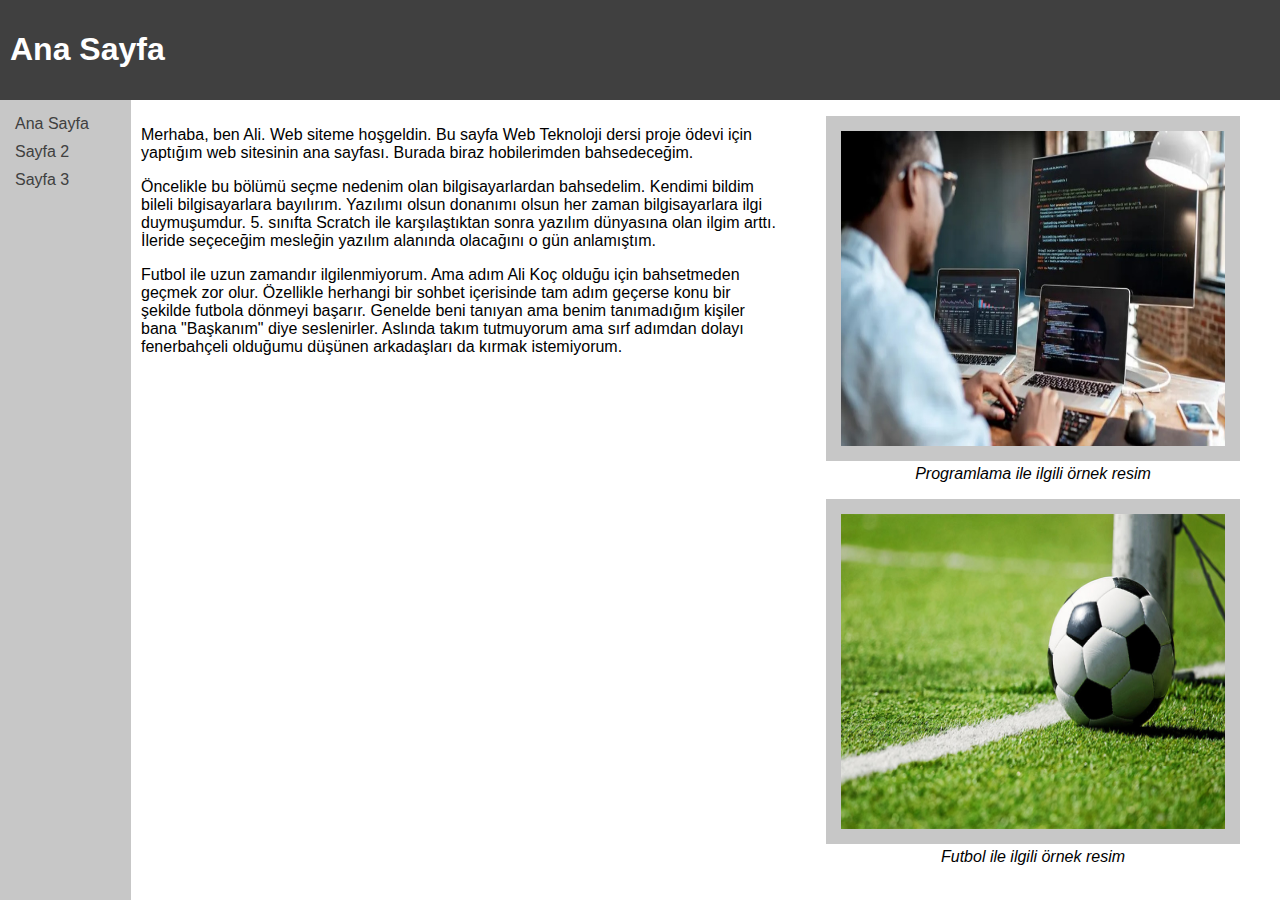
==== Ana-sayfa.html @ 41c7ef22 "First Commit" ====
<!DOCTYPE html>
<html>
<head>
	<meta charset="UTF-8">
	<meta name="viewport" content="width=device-width">
	<title>Web Teknoloji Projem</title>
	<link rel="stylesheet" type="text/css" href="style.css">
</head>
<body>
	<section>
		<header>
			<h1>Ana Sayfa</h1>
		</header>
		<nav>
			<a href="LINK_BURAYA">Ana Sayfa</a>
			<a href="LINK_BURAYA">Sayfa 2</a>
			<a href="LINK_BURAYA">Sayfa 3</a>
		</nav>
		<main>
			<p>Merhaba, ben Ali. Web siteme hoşgeldin. Bu sayfa Web Teknoloji dersi proje ödevi için 
			yaptığım web sitesinin ana sayfası. Burada biraz hobilerimden bahsedeceğim. </p>
			<p>Öncelikle bu bölümü seçme nedenim olan bilgisayarlardan bahsedelim. Kendimi bildim bileli 
			bilgisayarlara bayılırım. Yazılımı olsun donanımı olsun her zaman bilgisayarlara ilgi 
			duymuşumdur. 5. sınıfta Scratch ile karşılaştıktan sonra yazılım dünyasına olan ilgim arttı. 
			İleride seçeceğim mesleğin yazılım alanında olacağını o gün anlamıştım.</p>
			<p>Futbol ile uzun zamandır ilgilenmiyorum. Ama adım Ali Koç olduğu için bahsetmeden geçmek zor olur. 
			Özellikle herhangi bir sohbet içerisinde tam adım geçerse konu bir şekilde futbola dönmeyi başarır. 
			Genelde beni tanıyan ama benim tanımadığım kişiler bana "Başkanım" diye seslenirler. Aslında 
			takım tutmuyorum ama sırf adımdan dolayı fenerbahçeli olduğumu düşünen arkadaşları da kırmak istemiyorum. </p>
		</main>
		<aside>
			<figure>
				<img src="programlama.jpg" alt="Programlama">
				<figcaption><i>Programlama ile ilgili örnek resim</i></figcaption>
			</figure>
			<figure>
				<img src="futbol.jpg" alt="Futbol">
				<figcaption><i>Futbol ile ilgili örnek resim</i></figcaption>
			</figure>
		</aside>
	</section>
</body>
</html>
---- style.css ----
body {
			margin: 0;
			padding: 0;
			font-family: Arial;
		}
		section {
			display: grid;
			grid-template-columns: repeat(7, 1fr);
			grid-template-rows: auto 1fr;
			grid-template-areas: 
				"header header header header header header header"
				"nav main main main main main aside";
			min-height: 100vh;
		}
		header {
			grid-area: header;
			background-color: #404040;
			color: white;
			padding: 10px;
			/*text-align: center; hoş gözükmedi*/
		}
		nav {
			grid-area: nav;
			background-color: #c7c7c7;
			padding: 10px;
			min-width: 100px;
		}
		main {
			grid-area: main;
			padding: 10px;
		}
		nav a {
			display: block;
			padding: 5px;
			color: #404040;
			text-decoration: none;
		}
		nav a:hover {
			background-color: #adadad;
		}
		figure img {
			border: 15px solid #c7c7c7;
			height: 35vh;
			width: 30vw;
		}
		figcaption {
			text-align: center;
		}
		@media (max-width: 650px) {
			section {
				min-height: 0px;
				grid-template-columns: 1fr;
				grid-template-areas: 
					"header"
					"nav"
					"main";
			}
			figure img {
				
				border: 10px solid #ccc;
				height: 35vh;
				width: 65vw;
			}
		}
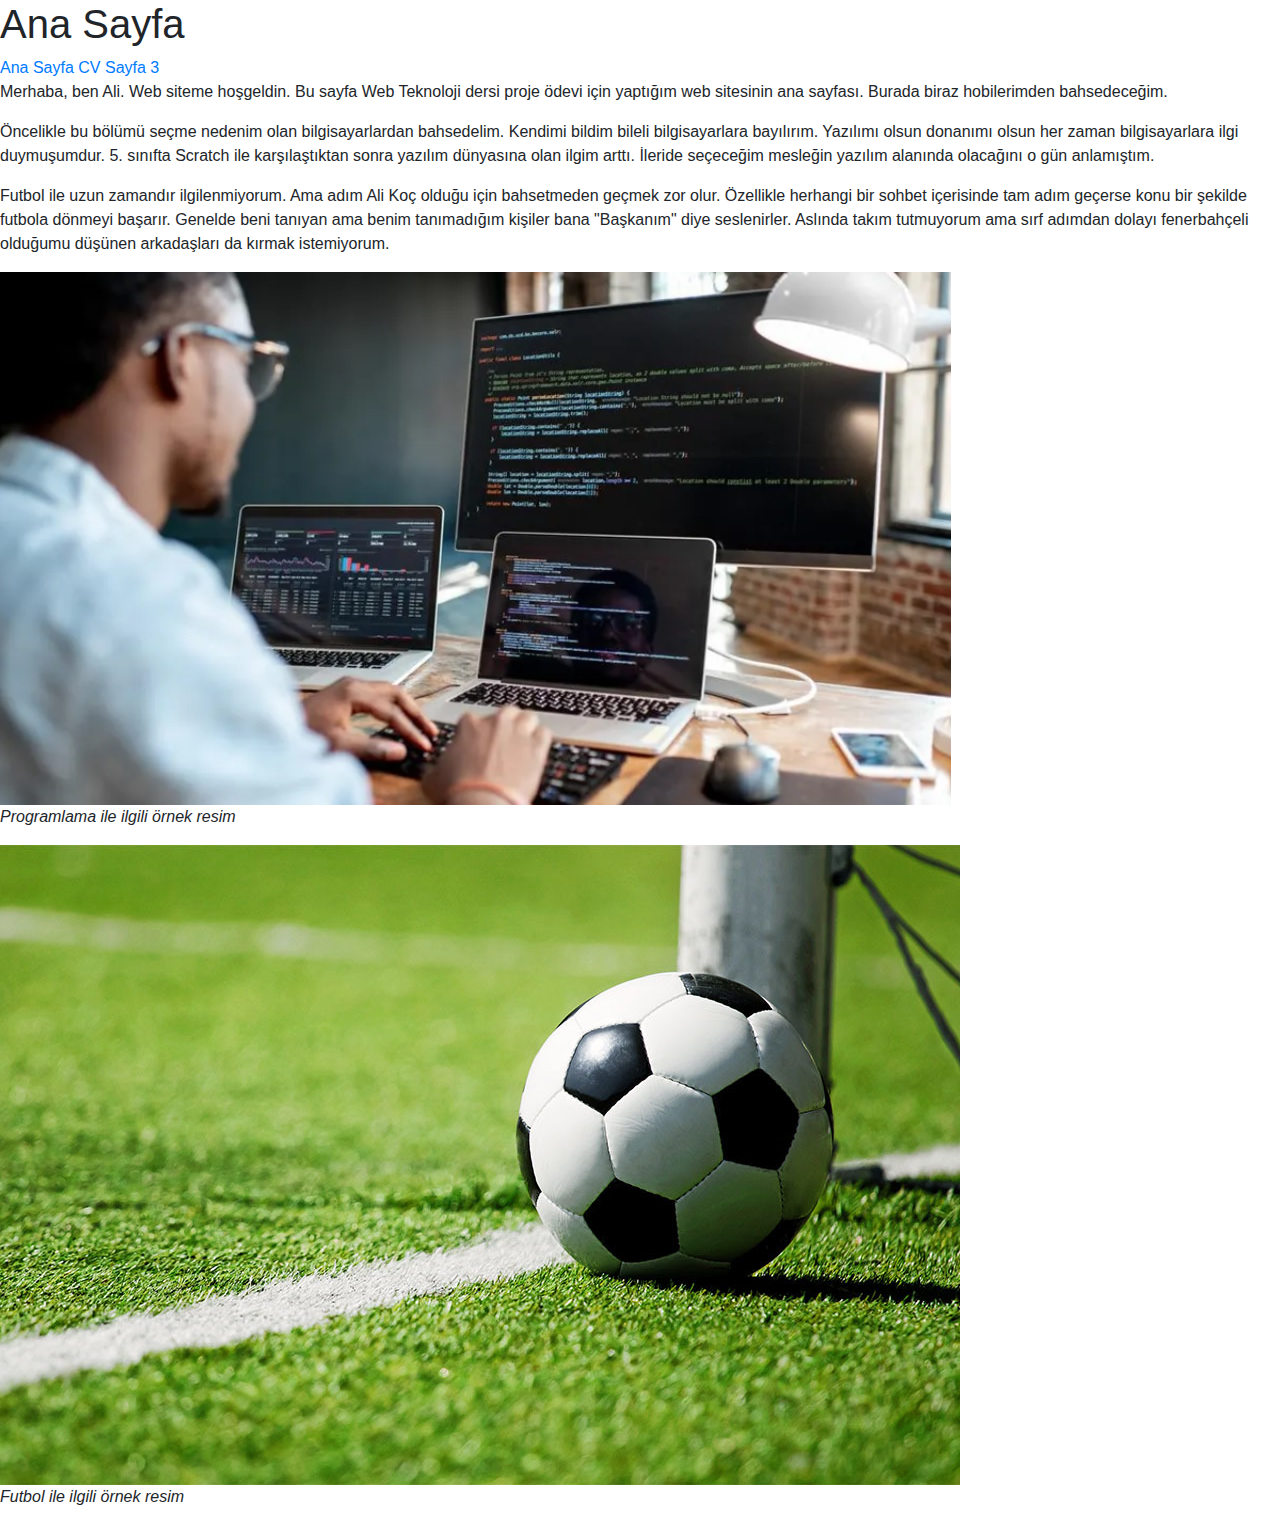
==== commit 5f794b14: "Second Commit" ====
--- a/Ana-sayfa.html
+++ b/Ana-sayfa.html
@@ -4,7 +4,8 @@
 	<meta charset="UTF-8">
 	<meta name="viewport" content="width=device-width">
 	<title>Web Teknoloji Projem</title>
-	<link rel="stylesheet" type="text/css" href="style.css">
+	<link rel="stylesheet" href="https://stackpath.bootstrapcdn.com/bootstrap/4.3.1/css/bootstrap.min.css" integrity="sha384-ggOyR0iXCbMQv3Xipma34MD+dH/1fQ784/j6cY/iJTQUOhcWr7x9JvoRxT2MZw1T" crossorigin="anonymous">
+	<link rel="stylesheet" type="text/css" href="ana-sayfa-style.css">
 </head>
 <body>
 	<section>
@@ -12,8 +13,8 @@
 			<h1>Ana Sayfa</h1>
 		</header>
 		<nav>
-			<a href="LINK_BURAYA">Ana Sayfa</a>
-			<a href="LINK_BURAYA">Sayfa 2</a>
+			<a href="Ana-sayfa.html">Ana Sayfa</a>
+			<a href="CV.html">CV</a>
 			<a href="LINK_BURAYA">Sayfa 3</a>
 		</nav>
 		<main>
@@ -39,5 +40,8 @@
 			</figure>
 		</aside>
 	</section>
+	<script src="https://code.jquery.com/jquery-3.3.1.slim.min.js"></script>
+	<script src="https://cdnjs.cloudflare.com/ajax/libs/popper.js/1.14.7/umd/popper.min.js"></script>
+	<script src="https://stackpath.bootstrapcdn.com/bootstrap/4.3.1/js/bootstrap.min.js"></script>
 </body>
 </html>
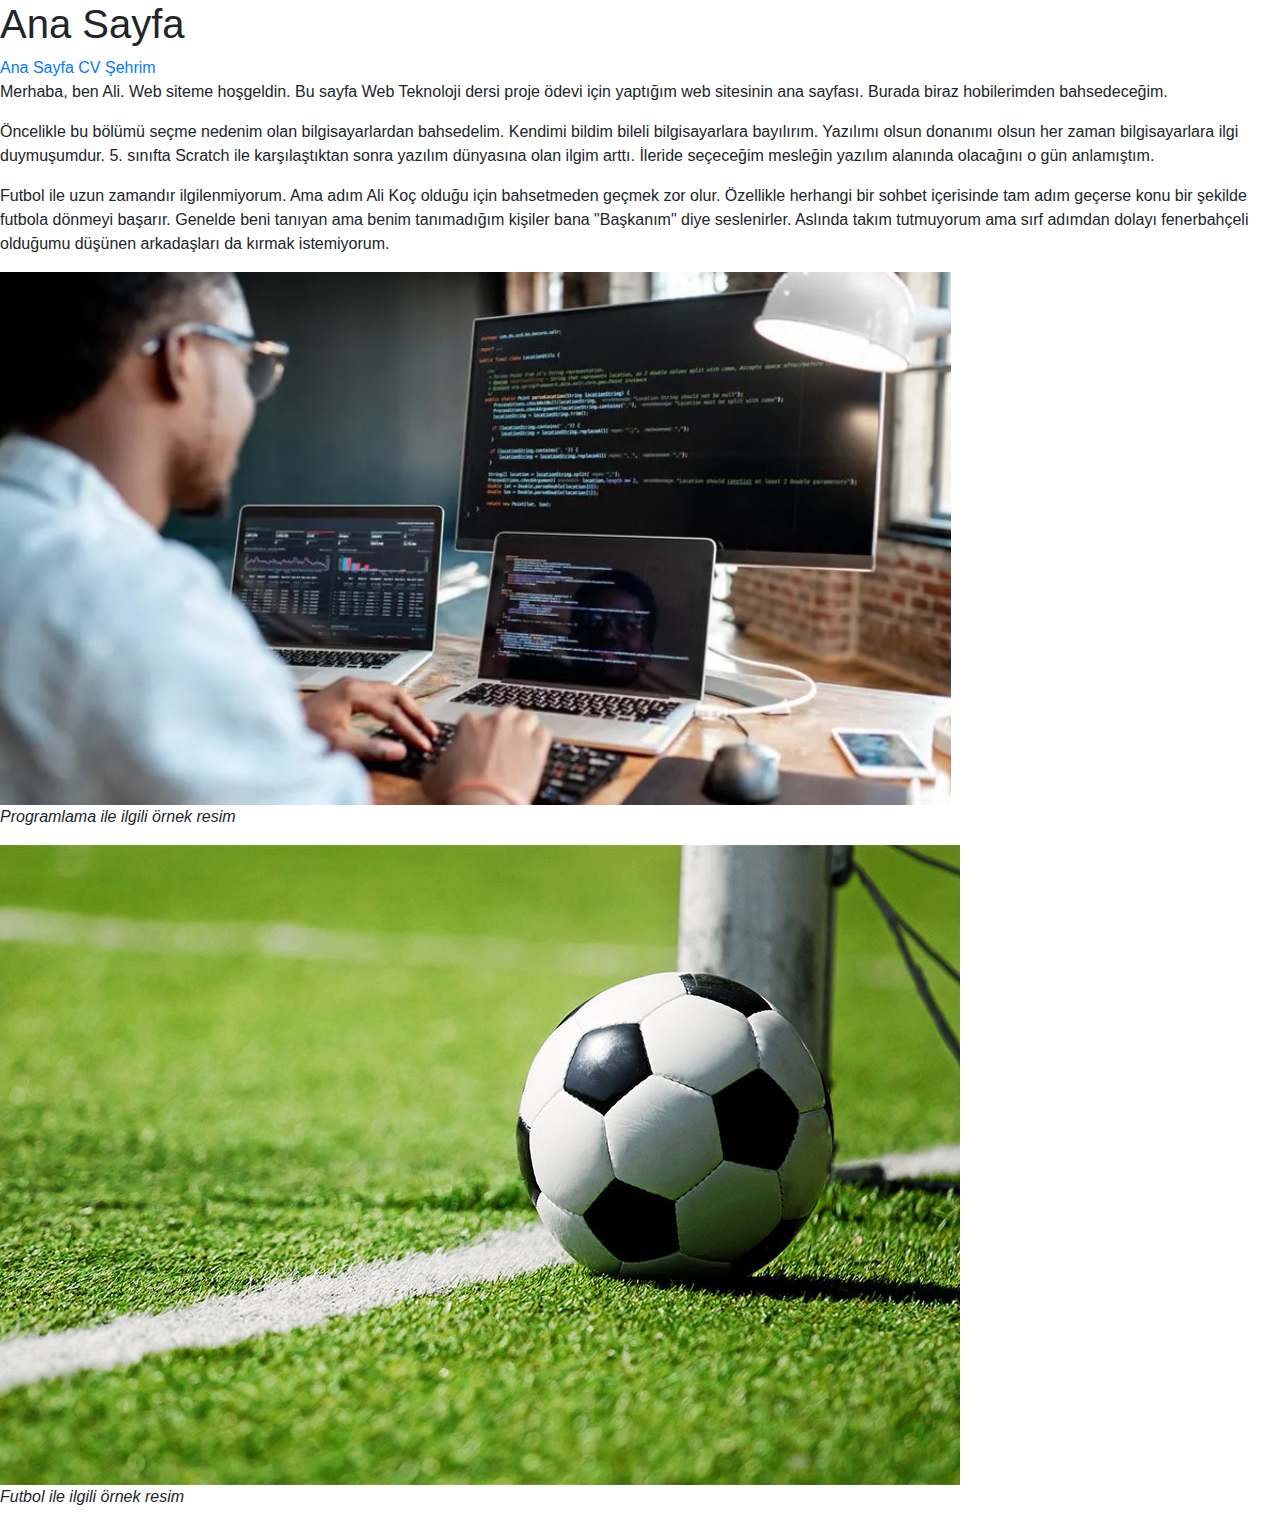
==== commit e2be35d0: "Third Commit" ====
--- a/Ana-sayfa.html
+++ b/Ana-sayfa.html
@@ -15,7 +15,7 @@
 		<nav>
 			<a href="Ana-sayfa.html">Ana Sayfa</a>
 			<a href="CV.html">CV</a>
-			<a href="LINK_BURAYA">Sayfa 3</a>
+			<a href="sehrim.html">Şehrim</a>
 		</nav>
 		<main>
 			<p>Merhaba, ben Ali. Web siteme hoşgeldin. Bu sayfa Web Teknoloji dersi proje ödevi için 
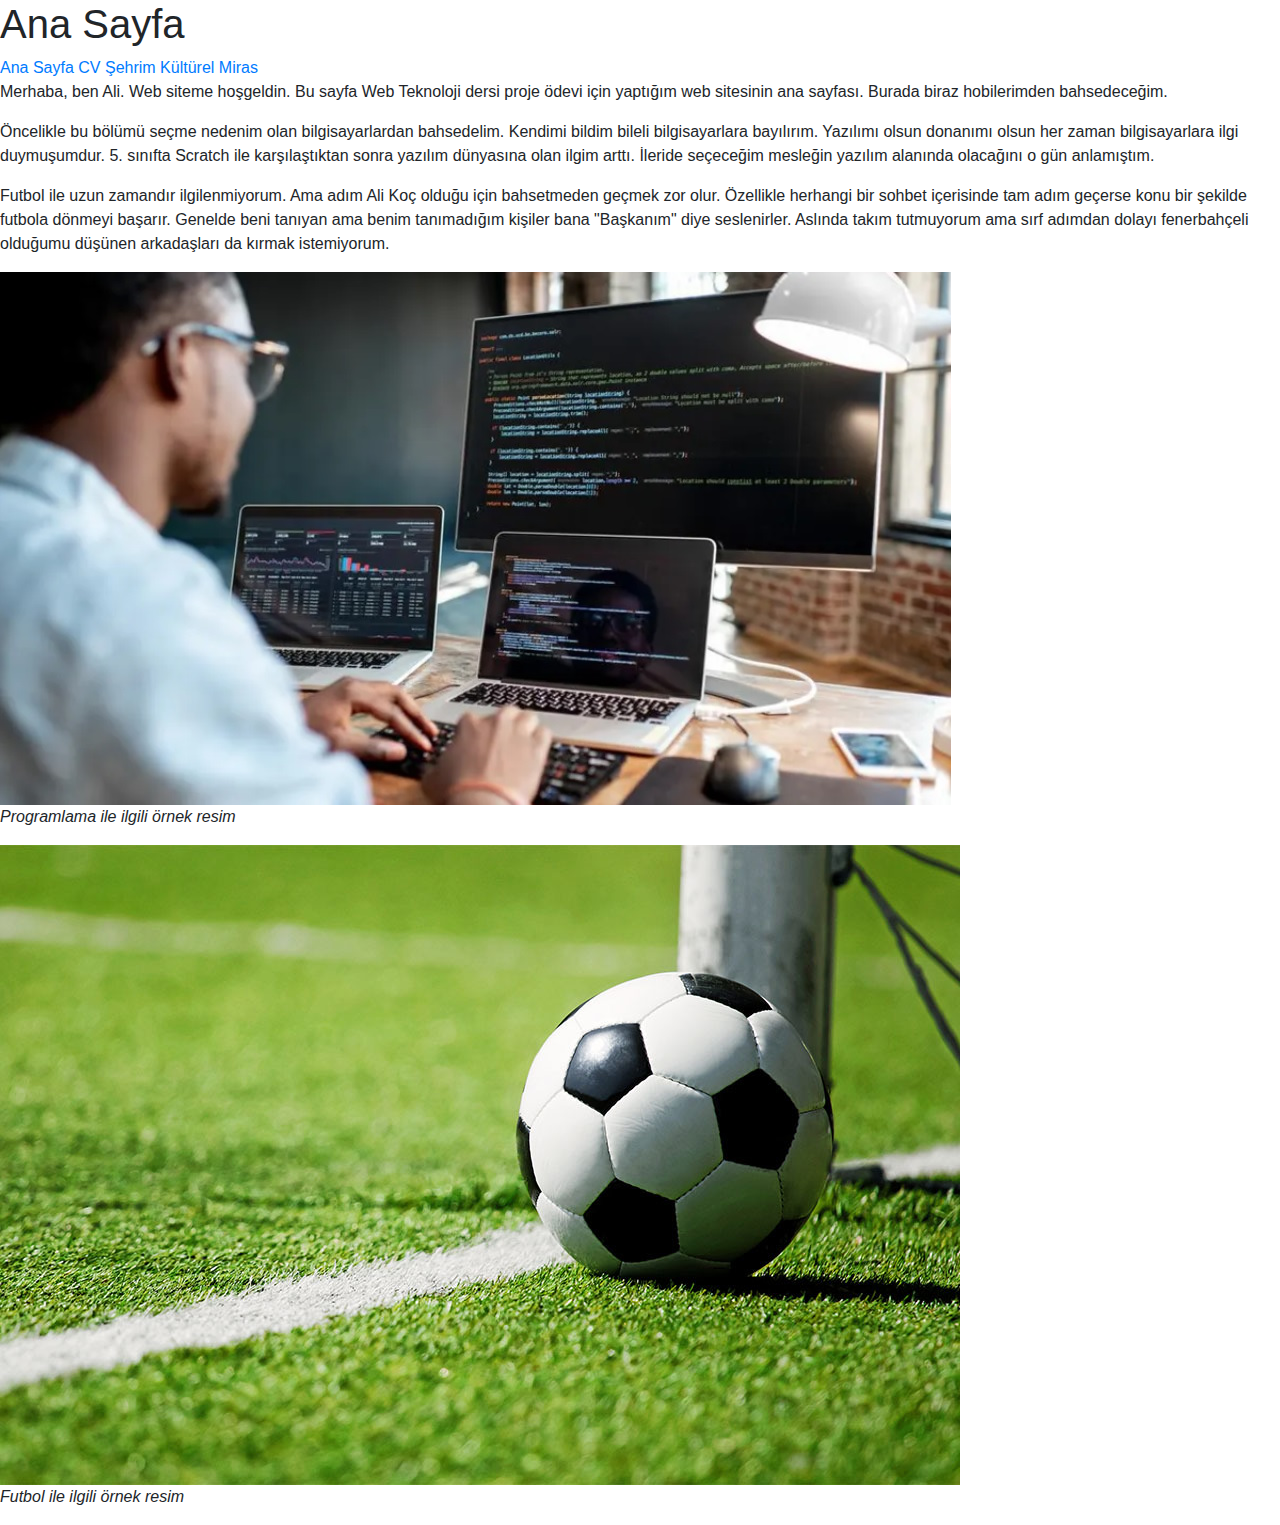
==== commit 484b0fa4: "Fourth Commit" ====
--- a/Ana-sayfa.html
+++ b/Ana-sayfa.html
@@ -16,6 +16,7 @@
 			<a href="Ana-sayfa.html">Ana Sayfa</a>
 			<a href="CV.html">CV</a>
 			<a href="sehrim.html">Şehrim</a>
+			<a href="kulturel-miras.html">Kültürel Miras</a>
 		</nav>
 		<main>
 			<p>Merhaba, ben Ali. Web siteme hoşgeldin. Bu sayfa Web Teknoloji dersi proje ödevi için 
@@ -31,11 +32,11 @@
 		</main>
 		<aside>
 			<figure>
-				<img src="programlama.jpg" alt="Programlama">
+				<img src="programlama.jpg" alt="Programlama" class="img-fluid">
 				<figcaption><i>Programlama ile ilgili örnek resim</i></figcaption>
 			</figure>
 			<figure>
-				<img src="futbol.jpg" alt="Futbol">
+				<img src="futbol.jpg" alt="Futbol" class="img-fluid">
 				<figcaption><i>Futbol ile ilgili örnek resim</i></figcaption>
 			</figure>
 		</aside>
